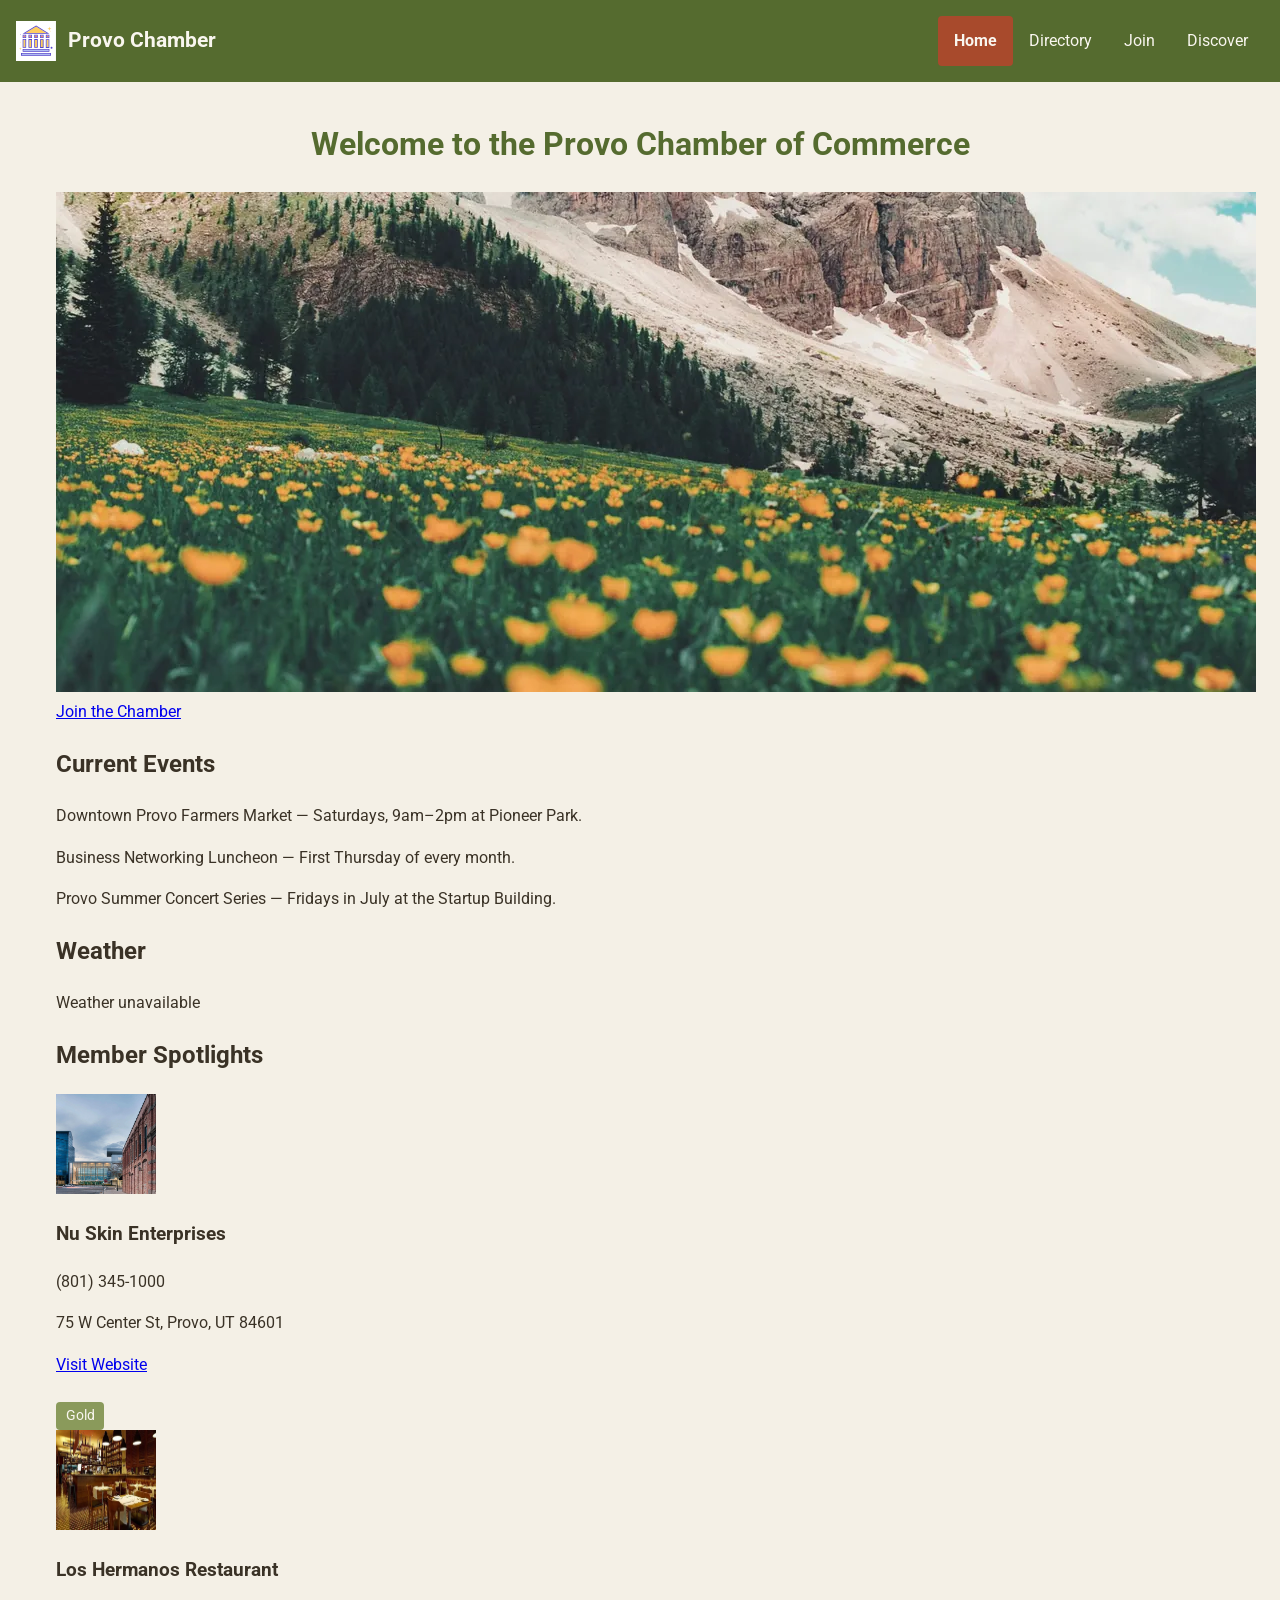
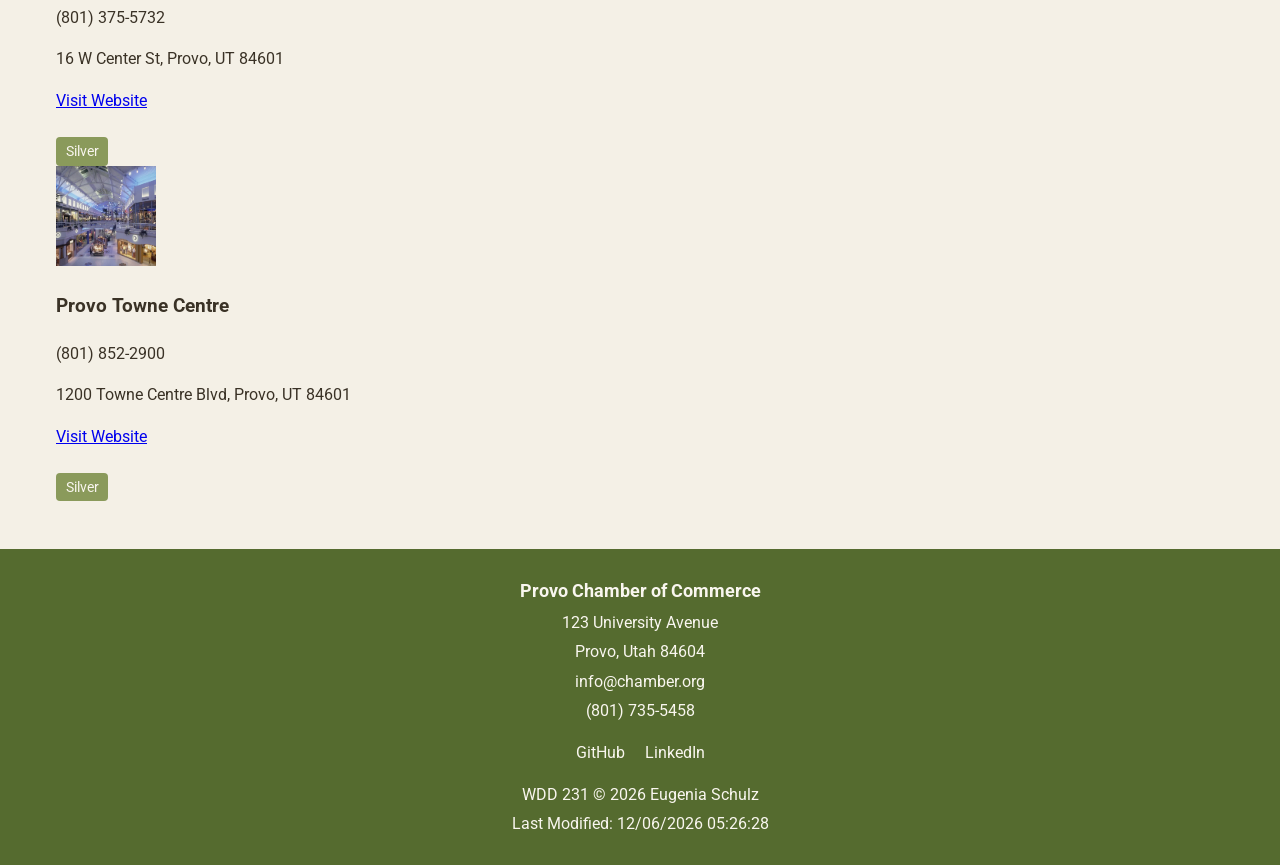
==== chamber/index.html @ c441a206 "week03" ====
<!DOCTYPE html>
<html lang="en">
<head>
    <meta charset="UTF-8">
    <meta name="viewport" content="width=device-width, initial-scale=1.0">
    <title>Home | Provo Chamber of Commerce</title>
    <meta name="description" content="The Provo Chamber of Commerce home page: local events, weather, and featured member businesses in Provo, Utah.">
    <meta name="author" content="Eugenia Schulz">

    <link rel="icon" href="images/favicon.ico">

    <meta property="og:title" content="Provo Chamber of Commerce">
    <meta property="og:description" content="Local events, weather, and featured businesses in Provo, Utah.">
    <meta property="og:image" content="https://eugebyuidaho.github.io/wdd231/chamber/images/chamber-og.jpg">
    <meta property="og:url" content="https://eugebyuidaho.github.io/wdd231/chamber/index.html">
    <meta property="og:type" content="website">

    <link rel="preconnect" href="https://fonts.googleapis.com">
    <link rel="preconnect" href="https://fonts.gstatic.com" crossorigin>
    <link href="https://fonts.googleapis.com/css2?family=Roboto:wght@400;700&display=swap" rel="stylesheet">

    <link rel="stylesheet" href="styles/normalize.css">
    <link rel="stylesheet" href="styles/small.css">
    <link rel="stylesheet" href="styles/larger.css">

    <script src="scripts/navigation.js" defer></script>
    <script src="scripts/dates.js" defer></script>
    <script src="scripts/weather.js" defer></script>
    <script src="scripts/spotlights.js" defer></script>
</head>
<body>
    <header>
        <img src="images/logo.svg" alt="Chamber logo" class="logo">
        <span class="site-name">Provo Chamber</span>
        <button id="menu-button" aria-label="Open menu">&#9776;</button>
        <nav id="nav-menu">
            <ul>
                <li><a href="index.html" class="active">Home</a></li>
                <li><a href="directory.html">Directory</a></li>
                <li><a href="#">Join</a></li>
                <li><a href="#">Discover</a></li>
            </ul>
        </nav>
    </header>

    <main class="home">
        <h1>Welcome to the Provo Chamber of Commerce</h1>

        <section class="hero">
            <img src="images/hero.webp" alt="View of Provo, Utah" width="1200" height="500">
            <a href="#" class="cta">Join the Chamber</a>
        </section>

        <section class="events">
            <h2>Current Events</h2>
            <p>Downtown Provo Farmers Market — Saturdays, 9am–2pm at Pioneer Park.</p>
            <p>Business Networking Luncheon — First Thursday of every month.</p>
            <p>Provo Summer Concert Series — Fridays in July at the Startup Building.</p>
        </section>

        <section class="weather">
            <h2>Weather</h2>
            <div class="weather-current">
                <p id="current-temp"></p>
                <p id="weather-desc"></p>
            </div>
            <div id="forecast" class="forecast"></div>
        </section>

        <section class="spotlights">
            <h2>Member Spotlights</h2>
            <div id="spotlight-cards" class="spotlight-grid"></div>
        </section>
    </main>

    <footer>
        <div class="footer-contact">
            <p class="footer-name">Provo Chamber of Commerce</p>
            <p>123 University Avenue</p>
            <p>Provo, Utah 84604</p>
            <p>info@chamber.org</p>
            <p>(801) 735-5458</p>
        </div>

        <div class="footer-social">
            <a href="https://github.com/eugebyuidaho" target="_blank" rel="noopener">GitHub</a>
            <a href="https://www.linkedin.com/in/yourprofile" target="_blank" rel="noopener">LinkedIn</a>
        </div>

        <div class="footer-dev">
            <p>WDD 231 &copy; <span id="currentyear"></span> Eugenia Schulz</p>
            <p id="lastModified"></p>
        </div>
    </footer>
</body>
</html>
---- chamber/styles/small.css ----
:root {
  --primary: #556b2f;
  --secondary: #8a9a5b;
  --accent: #c65d3b;
  --accent-dark: #a84a2c;
  --bg: #f4f0e6;
  --card-bg: #fffdf8;
  --text: #3a3226;
  --text-light: #f9f6ef;
}

* { box-sizing: border-box; }

body {
  font-family: 'Roboto', sans-serif;
  background-color: var(--bg);
  color: var(--text);
  margin: 0;
  line-height: 1.6;
}

header {
  display: flex;
  flex-wrap: wrap;
  align-items: center;
  background-color: var(--primary);
  color: var(--text-light);
  padding: 1rem;
}

.logo { width: 40px; height: 40px; }

.site-name {
  font-size: 1.3rem;
  font-weight: 700;
  margin-left: 0.75rem;
}

#menu-button {
  margin-left: auto;
  font-size: 1.5rem;
  background: none;
  border: none;
  color: var(--text-light);
  cursor: pointer;
  padding: 0.25rem 0.5rem;
}

#nav-menu { width: 100%; }

#nav-menu ul {
  display: none;
  list-style: none;
  margin: 0;
  padding: 0;
}

#nav-menu.open ul { display: block; }

#nav-menu a {
  display: block;
  padding: 0.75rem 1rem;
  color: var(--text-light);
  text-decoration: none;
  border-top: 1px solid var(--secondary);
}

#nav-menu a:hover { background-color: var(--secondary); }

#nav-menu a.active {
  background-color: var(--accent-dark);
  font-weight: 700;
}

main {
  padding: 1rem;
  max-width: 1200px;
  margin: 0 auto;
}

h1 {
  color: var(--primary);
  text-align: center;
}

.view-toggle {
  display: flex;
  justify-content: center;
  gap: 0.5rem;
  margin-bottom: 1.5rem;
}

.view-toggle button {
  padding: 0.5rem 1.25rem;
  border: 2px solid var(--primary);
  background-color: var(--card-bg);
  color: var(--primary);
  cursor: pointer;
  border-radius: 4px;
  font-weight: 700;
}

.view-toggle button:hover {
  background-color: var(--secondary);
  color: var(--text-light);
}

.view-toggle button.active-view {
  background-color: var(--primary);
  color: var(--text-light);
}

.grid {
  display: grid;
  grid-template-columns: 1fr;
  gap: 1rem;
}

.grid .member-card {
  background-color: var(--card-bg);
  border: 1px solid var(--secondary);
  border-radius: 8px;
  padding: 1rem;
  text-align: center;
  box-shadow: 0 2px 4px rgba(0,0,0,0.1);
}

.grid .member-card img {
  max-width: 120px;
  height: auto;
  margin: 0 auto 0.5rem;
  display: block;
}

.grid .member-card h2 {
  color: var(--primary);
  font-size: 1.1rem;
  margin: 0.5rem 0;
}

.grid .member-card p { margin: 0.25rem 0; }

.grid .member-card a {
  color: var(--accent-dark);
  font-weight: 700;
}

.membership {
  display: inline-block;
  margin-top: 0.5rem;
  padding: 0.2rem 0.6rem;
  border-radius: 4px;
  background-color: var(--secondary);
  color: var(--text-light);
  font-size: 0.85rem;
}

.list {
  display: block;
}

.list .member-card {
  display: flex;
  flex-wrap: wrap;
  align-items: center;
  gap: 0.5rem 1rem;
  padding: 0.75rem 1rem;
  border-bottom: 1px solid var(--secondary);
  background-color: transparent;
  box-shadow: none;
  border-radius: 0;
  text-align: left;
}

.list .member-card img { display: none; }

.list .member-card h2 {
  color: var(--primary);
  font-size: 1rem;
  margin: 0;
  flex-basis: 100%;
}

.list .member-card .membership { margin-top: 0; }

.forecast-day { font-weight: 700; margin: 0; }
.forecast-temp { margin: 0; color: var(--accent-dark); }

footer {
  background-color: var(--primary);
  color: var(--text-light);
  padding: 1.5rem 1rem;
  margin-top: 2rem;
  text-align: center;
}

footer p { margin: 0.25rem 0; }

.footer-name { font-weight: 700; font-size: 1.1rem; }

.footer-social { margin: 1rem 0; }

.footer-social a {
  color: var(--text-light);
  margin: 0 0.5rem;
  text-decoration: none;
}

.footer-social a:hover { text-decoration: underline; }
---- chamber/styles/larger.css ----
@media (min-width: 640px) {

  #menu-button { display: none; }

  #nav-menu {
    width: auto;
    margin-left: auto;
  }

  #nav-menu ul { display: flex; }

  #nav-menu a {
    border-top: none;
    border-radius: 4px;
  }
  .grid {
    grid-template-columns: repeat(3, 1fr);
  }

  .list .member-card h2 {
    flex-basis: auto;
    min-width: 200px;
  }
}
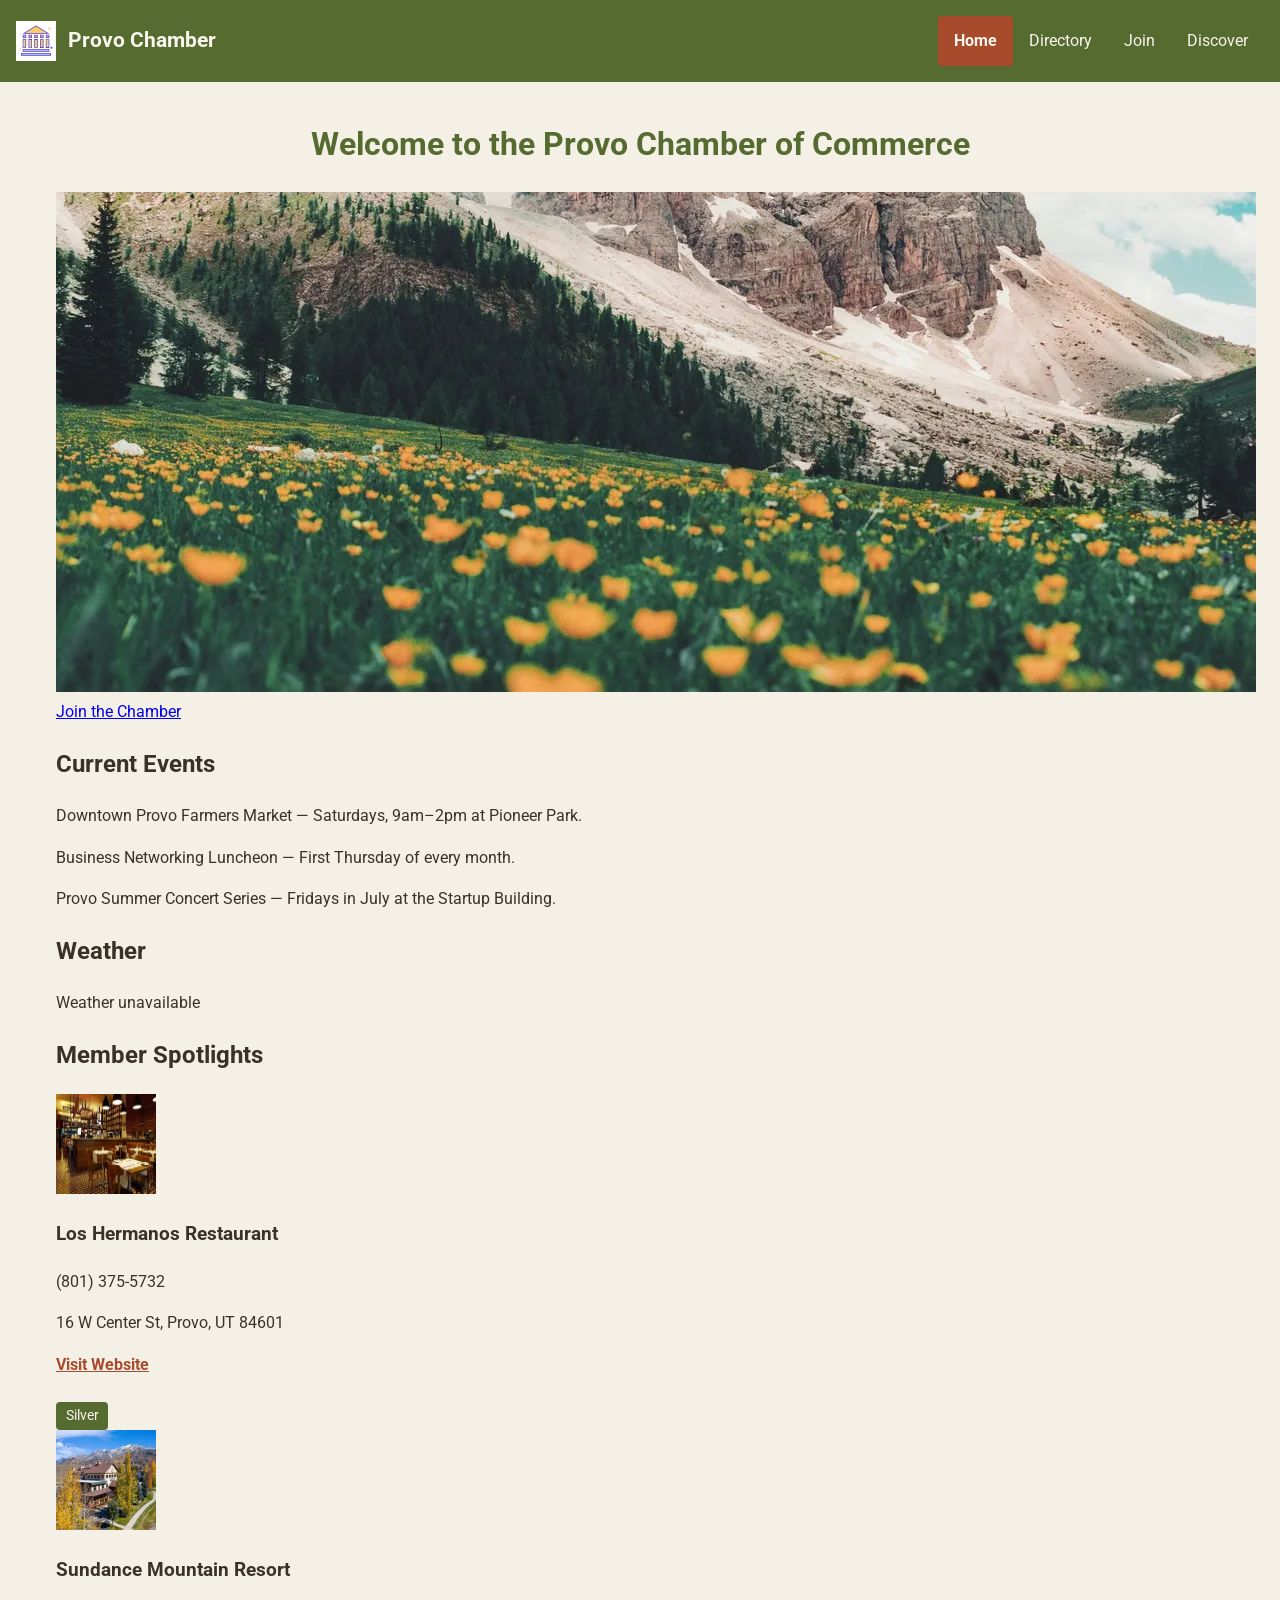
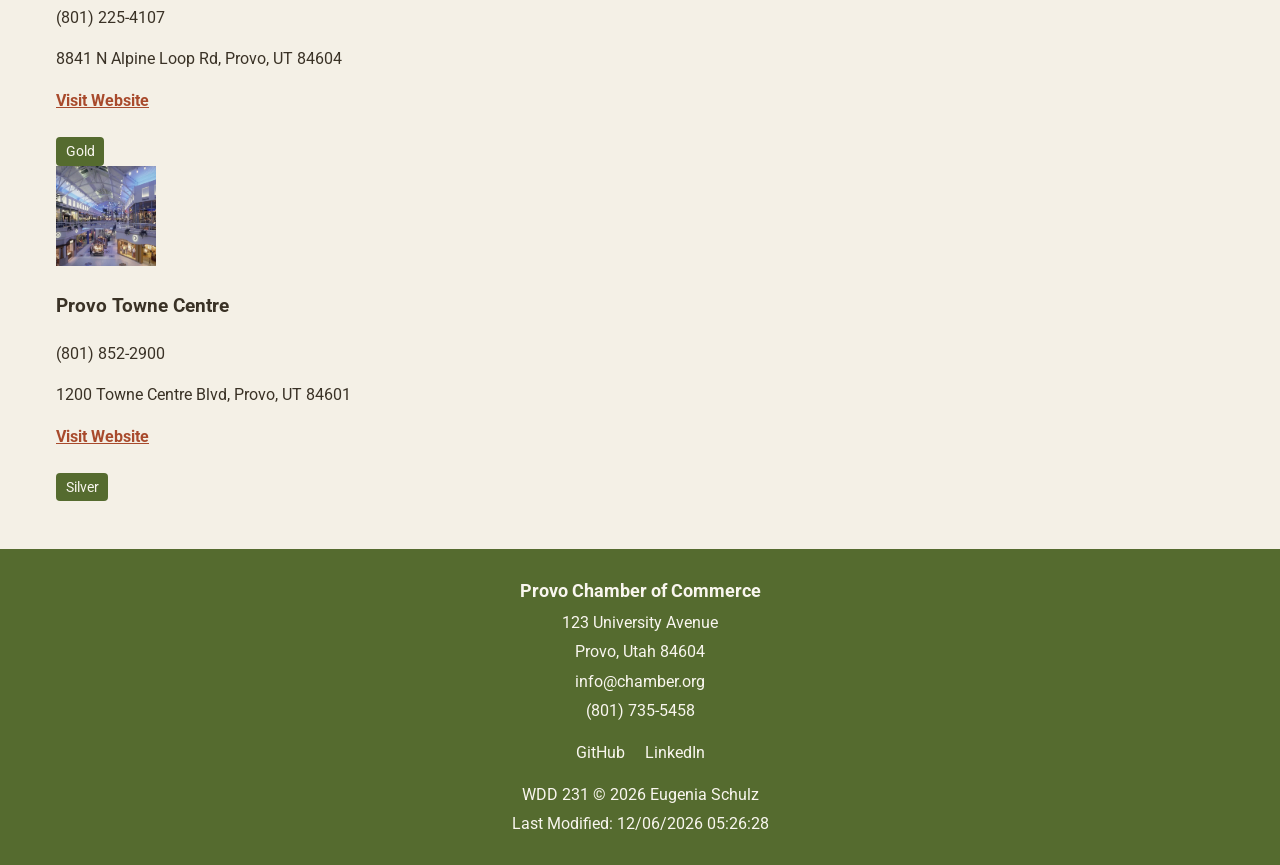
==== commit c6415441: "week04" ====
--- a/chamber/index.html
+++ b/chamber/index.html
@@ -37,12 +37,12 @@
             <ul>
                 <li><a href="index.html" class="active">Home</a></li>
                 <li><a href="directory.html">Directory</a></li>
-                <li><a href="#">Join</a></li>
+                <li><a href="join.html">Join</a></li>
                 <li><a href="#">Discover</a></li>
             </ul>
         </nav>
     </header>
-
+    
     <main class="home">
         <h1>Welcome to the Provo Chamber of Commerce</h1>
 
--- a/chamber/styles/small.css
+++ b/chamber/styles/small.css
@@ -150,7 +150,7 @@
   margin-top: 0.5rem;
   padding: 0.2rem 0.6rem;
   border-radius: 4px;
-  background-color: var(--secondary);
+  background-color: var(--primary);
   color: var(--text-light);
   font-size: 0.85rem;
 }
@@ -194,6 +194,216 @@
   text-align: center;
 }
 
+button {
+  font-family: inherit;
+}
+
+.spotlight-card a,
+.member-card a {
+  color: var(--accent-dark);
+  font-weight: 700;
+}
+
+.join h1 {
+  margin-bottom: 1rem;
+}
+
+.form-section {
+  background-color: var(--card-bg);
+  padding: 1rem;
+  border-radius: 8px;
+  box-shadow: 0 2px 4px rgba(0,0,0,0.1);
+  margin-bottom: 1.5rem;
+}
+
+.join form label {
+  display: block;
+  margin-bottom: 1rem;
+  font-weight: 700;
+  color: var(--primary);
+}
+
+.join form input,
+.join form select,
+.join form textarea {
+  display: block;
+  width: 100%;
+  margin-top: 0.35rem;
+  padding: 0.6rem;
+  border: 1px solid var(--secondary);
+  border-radius: 4px;
+  font-family: inherit;
+  font-size: 1rem;
+  font-weight: 400;
+  color: var(--text);
+  background-color: var(--bg);
+}
+
+.join form input:focus,
+.join form select:focus,
+.join form textarea:focus {
+  outline: 3px solid var(--accent-dark);
+  outline-offset: 2px;
+}
+
+.join form input:invalid:not(:placeholder-shown):not([type="submit"]) {
+  border-color: var(--accent-dark);
+  border-width: 2px;
+}
+
+.join form textarea {
+  resize: vertical;
+}
+
+.submit-btn {
+  background-color: var(--primary);
+  color: var(--text-light);
+  border: none;
+  padding: 0.85rem;
+  font-size: 1.05rem;
+  font-weight: 700;
+  border-radius: 6px;
+  cursor: pointer;
+  width: 100%;
+}
+
+.submit-btn:hover {
+  background-color: var(--accent-dark);
+}
+
+.levels h2 {
+  color: var(--primary);
+  border-bottom: 2px solid var(--accent);
+  padding-bottom: 0.5rem;
+}
+
+.level-card {
+  background-color: var(--card-bg);
+  border: 1px solid var(--secondary);
+  border-left: 6px solid var(--primary);
+  border-radius: 8px;
+  padding: 1rem;
+  margin-bottom: 1rem;
+  text-align: center;
+  opacity: 0;
+  transform: translateY(20px);
+  animation: cardEntrance 0.6s ease-out forwards;
+}
+
+.card1 { animation-delay: 0.1s; }
+.card2 { animation-delay: 0.3s; }
+.card3 { animation-delay: 0.5s; }
+.card4 { animation-delay: 0.7s; }
+
+@keyframes cardEntrance {
+  to {
+    opacity: 1;
+    transform: translateY(0);
+  }
+}
+
+.level-card h3 {
+  color: var(--primary);
+  margin: 0 0 0.5rem;
+}
+
+.level-card p {
+  margin: 0 0 0.75rem;
+}
+
+.level-link {
+  display: inline-block;
+  background-color: var(--accent-dark);
+  color: var(--text-light);
+  padding: 0.5rem 1rem;
+  border-radius: 4px;
+  text-decoration: none;
+  font-weight: 700;
+}
+
+.level-link:hover {
+  background-color: var(--primary);
+}
+
+dialog {
+  border: none;
+  border-top: 8px solid var(--primary);
+  border-radius: 8px;
+  padding: 1.5rem;
+  max-width: 90%;
+  width: 400px;
+  background-color: var(--card-bg);
+  color: var(--text);
+  box-shadow: 0 4px 16px rgba(0,0,0,0.3);
+}
+
+dialog::backdrop {
+  background-color: rgba(0, 0, 0, 0.6);
+}
+
+dialog h3 {
+  color: var(--primary);
+  margin-top: 0;
+  border-bottom: 2px solid var(--accent);
+  padding-bottom: 0.5rem;
+}
+
+dialog ul {
+  padding-left: 1.25rem;
+}
+
+dialog li {
+  margin-bottom: 0.4rem;
+}
+
+.close-modal {
+  background-color: var(--primary);
+  color: var(--text-light);
+  border: none;
+  padding: 0.6rem 1.25rem;
+  border-radius: 4px;
+  cursor: pointer;
+  font-weight: 700;
+  margin-top: 0.5rem;
+}
+
+.close-modal:hover {
+  background-color: var(--accent-dark);
+}
+
+.thankyou-message,
+.submission {
+  background-color: var(--card-bg);
+  padding: 1rem;
+  margin-bottom: 1.5rem;
+  border-radius: 8px;
+  box-shadow: 0 2px 4px rgba(0,0,0,0.1);
+}
+
+.thankyou-message h2,
+.submission h2 {
+  color: var(--primary);
+  border-bottom: 2px solid var(--accent);
+  padding-bottom: 0.5rem;
+  margin-top: 0;
+}
+
+.submission-list {
+  margin: 0;
+}
+
+.submission-list dt {
+  font-weight: 700;
+  color: var(--primary);
+  margin-top: 0.75rem;
+}
+
+.submission-list dd {
+  margin: 0.15rem 0 0;
+  padding-bottom: 0.5rem;
+  border-bottom: 1px solid var(--secondary);
+}
+
 footer p { margin: 0.25rem 0; }
 
 .footer-name { font-weight: 700; font-size: 1.1rem; }
--- a/chamber/styles/larger.css
+++ b/chamber/styles/larger.css
@@ -21,4 +21,16 @@
     flex-basis: auto;
     min-width: 200px;
   }
-}+
+  main.join {
+    display: grid;
+    grid-template-columns: 2fr 1fr;
+    gap: 1.5rem;
+    align-items: start;
+  }
+
+  .join h1 {
+    grid-column: 1 / -1;
+  }
+
+}
